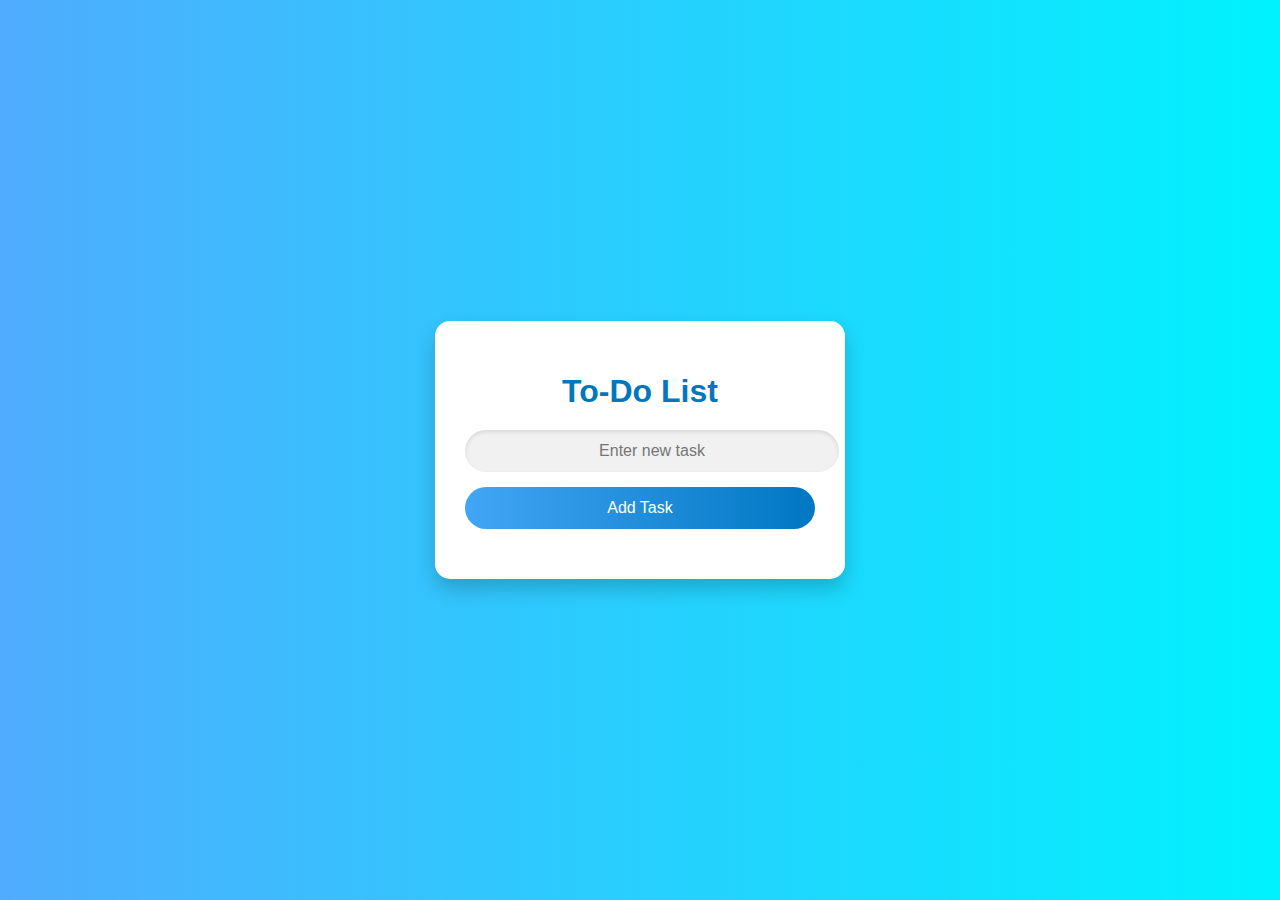
==== todolist.html @ 4d67621b "second commit" ====
<!DOCTYPE html>
<html lang="en">
<head>
    <meta charset="UTF-8">
    <meta name="viewport" content="width=device-width, initial-scale=1.0">
    <title>To-Do List</title>
    <link rel="stylesheet" href="todoliststyle.css">
</head>
<body>
    <div class="todo-container">
        <h1>To-Do List</h1>
        <input type="text" id="task-input" placeholder="Enter new task">
        <button onclick="addTask()">Add Task</button>
        <ul id="task-list"></ul>
    </div>

    <script src="todolist.js"></script>
</body>
</html>
---- todoliststyle.css ----
body {
    font-family: 'Poppins', sans-serif;
    display: flex;
    justify-content: center;
    align-items: center;
    height: 100vh;
    background: linear-gradient(to right, #4facfe, #00f2fe); /* Gradien biru */
    margin: 0;
}

.todo-container {
    background-color: #ffffff;
    padding: 30px;
    border-radius: 15px;
    box-shadow: 0 10px 20px rgba(0, 0, 0, 0.2);
    width: 350px;
    text-align: center;
    transition: transform 0.3s ease-in-out;
}

.todo-container:hover {
    transform: scale(1.05); /* Efek zoom saat hover */
}

h1 {
    color: #0277bd;
    font-size: 2rem;
    margin-bottom: 20px;
    font-weight: bold;
}

input {
    width: 100%;
    padding: 12px;
    margin-bottom: 15px;
    border: none;
    border-radius: 25px;
    background-color: #f1f1f1;
    box-shadow: inset 0 2px 4px rgba(0, 0, 0, 0.1);
    font-size: 1rem;
    text-align: center;
    transition: all 0.3s ease;
}

input:focus {
    outline: none;
    background-color: #e3f2fd;
    box-shadow: inset 0 4px 8px rgba(0, 0, 0, 0.2);
}

button {
    width: 100%;
    padding: 12px;
    background: linear-gradient(to right, #42a5f5, #0077c2); /* Tombol gradien biru */
    color: white;
    border: none;
    border-radius: 25px;
    cursor: pointer;
    font-size: 1rem;
    transition: background 0.3s ease;
}

button:hover {
    background: linear-gradient(to right, #0077c2, #42a5f5); /* Hover animasi gradasi */
}

ul {
    list-style-type: none;
    padding: 0;
    margin-top: 20px;
}

li {
    display: flex;
    justify-content: space-between;
    align-items: center;
    background-color: #e3f2fd; /* Background item biru muda */
    padding: 10px 15px;
    margin-bottom: 10px;
    border-radius: 25px;
    border: 1px solid #90caf9;
    box-shadow: 0 4px 8px rgba(0, 0, 0, 0.1);
    transition: transform 0.2s ease-in-out;
}

li:hover {
    transform: translateX(5px); /* Efek geser item saat hover */
}

li button {
    background-color: #18055d; /* Tombol hapus berwarna merah */
    color: white;
    border: none;
    padding: 5px 15px;
    border-radius: 20px;
    cursor: pointer;
    transition: background 0.3s ease;
}

li button:hover {
    background-color: #d32f2f; /* Warna tombol hapus saat hover */
}
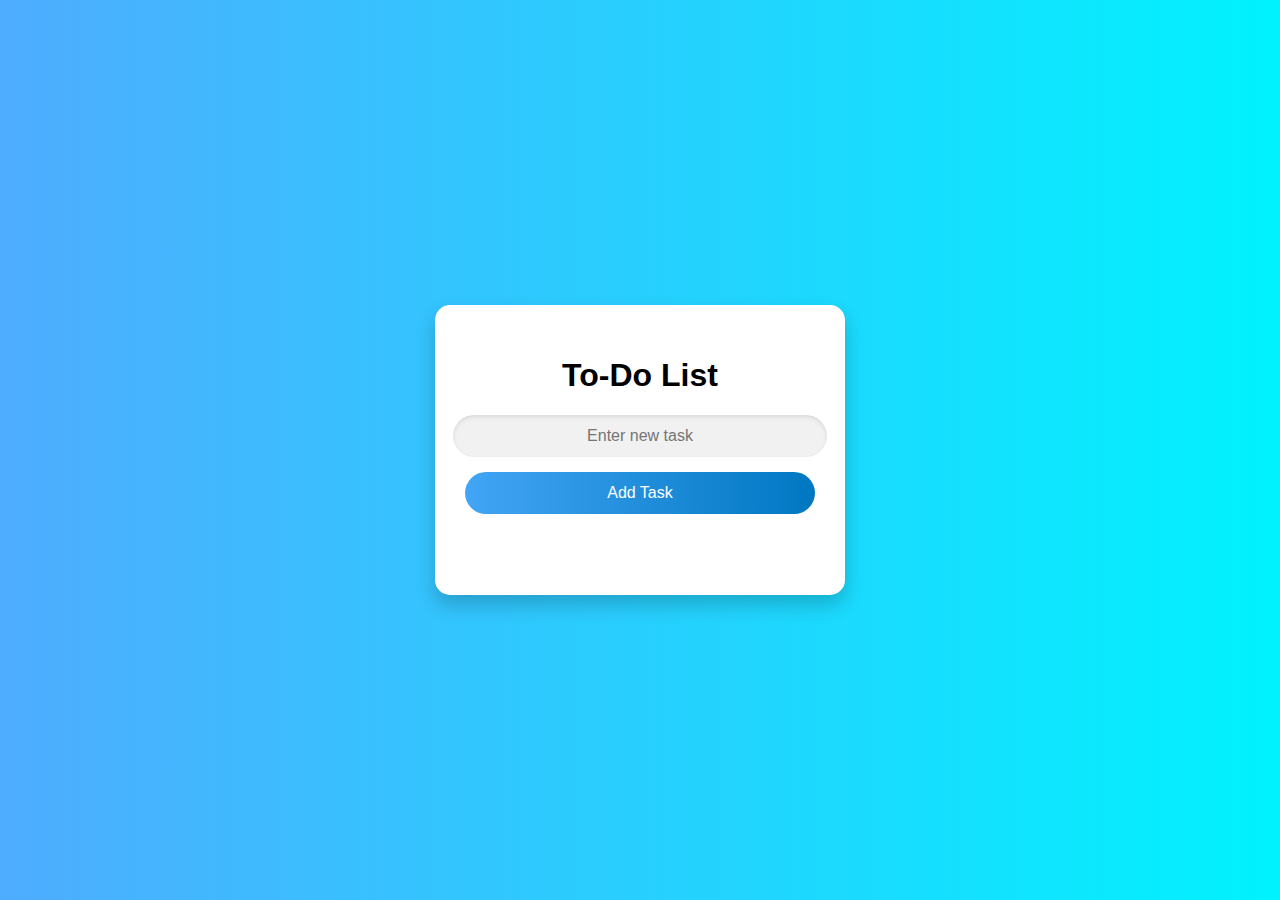
==== commit 71ea08da: "Update todolist.html" ====
--- a/todolist.html
+++ b/todolist.html
@@ -3,8 +3,9 @@
 <head>
     <meta charset="UTF-8">
     <meta name="viewport" content="width=device-width, initial-scale=1.0">
-    <title>To-Do List</title>
+    <title>To-Do List with Edit/Delete Icons</title>
     <link rel="stylesheet" href="todoliststyle.css">
+    <link rel="stylesheet" href="https://cdnjs.cloudflare.com/ajax/libs/font-awesome/6.0.0-beta3/css/all.min.css"> <!-- Font Awesome Icons -->
 </head>
 <body>
     <div class="todo-container">
--- a/todoliststyle.css
+++ b/todoliststyle.css
@@ -1,36 +1,31 @@
+/* General body styling */
 body {
     font-family: 'Poppins', sans-serif;
     display: flex;
     justify-content: center;
     align-items: center;
     height: 100vh;
-    background: linear-gradient(to right, #4facfe, #00f2fe); /* Gradien biru */
+    background: linear-gradient(to right, #4facfe, #00f2fe); /* Gradient blue */
     margin: 0;
 }
 
+/* Container styling */
+/* Container styling */
 .todo-container {
     background-color: #ffffff;
     padding: 30px;
     border-radius: 15px;
     box-shadow: 0 10px 20px rgba(0, 0, 0, 0.2);
     width: 350px;
-    text-align: center;
+    text-align: center; /* Center-align content */
     transition: transform 0.3s ease-in-out;
-}
-
-.todo-container:hover {
-    transform: scale(1.05); /* Efek zoom saat hover */
-}
-
-h1 {
-    color: #0277bd;
-    font-size: 2rem;
-    margin-bottom: 20px;
-    font-weight: bold;
+    display: flex;
+    flex-direction: column; /* Stack items vertically */
+    align-items: center; /* Align items to the center */
 }
 
 input {
-    width: 100%;
+    width: 100%; /* Full width of the container */
     padding: 12px;
     margin-bottom: 15px;
     border: none;
@@ -38,7 +33,7 @@
     background-color: #f1f1f1;
     box-shadow: inset 0 2px 4px rgba(0, 0, 0, 0.1);
     font-size: 1rem;
-    text-align: center;
+    text-align: center; /* Center text inside the input */
     transition: all 0.3s ease;
 }
 
@@ -48,22 +43,26 @@
     box-shadow: inset 0 4px 8px rgba(0, 0, 0, 0.2);
 }
 
+/* Add task button */
 button {
-    width: 100%;
+    width: 100%; /* Full width */
     padding: 12px;
-    background: linear-gradient(to right, #42a5f5, #0077c2); /* Tombol gradien biru */
+    background: linear-gradient(to right, #42a5f5, #0077c2);
     color: white;
     border: none;
     border-radius: 25px;
     cursor: pointer;
     font-size: 1rem;
     transition: background 0.3s ease;
+    margin-bottom: 15px; /* Add some space below the button */
 }
 
+
 button:hover {
-    background: linear-gradient(to right, #0077c2, #42a5f5); /* Hover animasi gradasi */
+    background: linear-gradient(to right, #0077c2, #42a5f5); /* Hover gradient effect */
 }
 
+/* Task list styling */
 ul {
     list-style-type: none;
     padding: 0;
@@ -74,7 +73,7 @@
     display: flex;
     justify-content: space-between;
     align-items: center;
-    background-color: #e3f2fd; /* Background item biru muda */
+    background-color: #e3f2fd;
     padding: 10px 15px;
     margin-bottom: 10px;
     border-radius: 25px;
@@ -84,19 +83,28 @@
 }
 
 li:hover {
-    transform: translateX(5px); /* Efek geser item saat hover */
+    transform: translateX(5px); /* Move effect on hover */
 }
 
+/* Edit and Delete icons */
 li button {
-    background-color: #18055d; /* Tombol hapus berwarna merah */
-    color: white;
+    background: none;
     border: none;
-    padding: 5px 15px;
-    border-radius: 20px;
     cursor: pointer;
-    transition: background 0.3s ease;
+    font-size: 1.2rem;
+    color: #333;
+    transition: color 0.3s ease;
 }
 
 li button:hover {
-    background-color: #d32f2f; /* Warna tombol hapus saat hover */
+    color: #ff5252; /* Change icon color on hover */
 }
+
+/* Icons */
+button .fa-edit {
+    color: #00c853; /* Green for edit */
+}
+
+button .fa-trash {
+    color: #d32f2f; /* Red for delete */
+}
